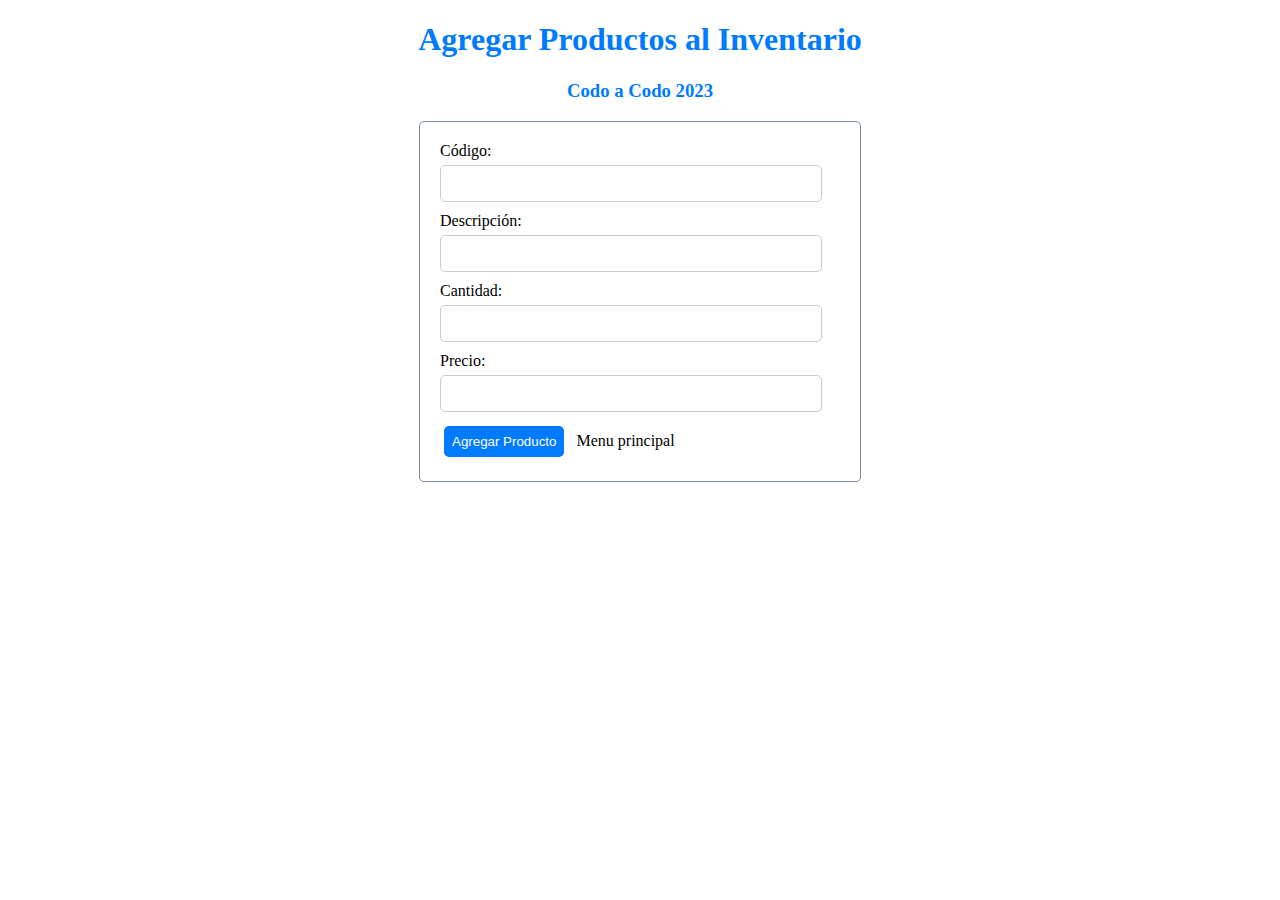
==== altas.html @ b5f4a1b1 "Probando resolver el error del backend" ====
<!DOCTYPE html>
<html lang="en">

<head>
    <meta charset="UTF-8">
    <meta http-equiv="X-UA-Compatible" content="IE=edge">
    <meta name="viewport" content="width=device-width, initial-scale=1.0">
    <title>Agregar producto</title>
    <link rel="stylesheet" href="css/estilos.css">
</head>

<body>
    <h1>Agregar Productos al Inventario</h1>
    <h3>Codo a Codo 2023</h3>
    <form id="formulario">
        <label for="codigo">Código:</label>
        <input type="text" id="codigo" name="codigo" required><br>

        <label for="descripcion">Descripción:</label>
        <input type="text" id="descripcion" name="descripcion" required><br>

        <label for="cantidad">Cantidad:</label>
        <input type="number" id="cantidad" name="cantidad" required><br>

        <label for="precio">Precio:</label>
        <input type="number" step="0.01" id="precio" name="precio" required><br>

        <button type="submit">Agregar Producto</button>
        <a href="index.html">Menu principal</a>
    </form>
    <script>
        const URL = "https://dest3.pythonanywhere.com/"
        // Capturamos el evento de envío del formulario
        document.getElementById('formulario').addEventListener('submit', function (event) {
            event.preventDefault() // Evitamos que se recargue la página

            // Obtenemos los valores del formulario
            var codigo = document.getElementById('codigo').value
            var descripcion = document.getElementById('descripcion').value
            var cantidad = document.getElementById('cantidad').value
            var precio = document.getElementById('precio').value

            // Creamos un objeto con los datos del producto
            var producto = {
                codigo: codigo,
                descripcion: descripcion,
                cantidad: cantidad,
                precio: precio
            }
            console.log(producto)
            // Realizamos la solicitud POST al servidor
            fetch(URL + 'productos', {
                method: 'POST',
                headers: {
                    'Content-Type': 'application/json'
                },
                body: JSON.stringify(producto)
            })
                .then(function (response) {
                    if (response.ok) {
                        return response.json() // Parseamos la respuesta JSON
                    } else {
                        console.log(response)
                        throw new Error('Error al agregar el producto.')
                    }
                })
                .then(function (data) {
                    alert('Producto agregado correctamente.')
                    document.getElementById('codigo').value = ""
                    document.getElementById('descripcion').value = ""
                    document.getElementById('cantidad').value = ""
                    document.getElementById('precio').value = ""
                })
                .catch(function (error) {
                    console.log('Error:', error)
                    alert('Error al agregar el producto.')
                })
        })
    </script>
</body>

</html>
---- css/estilos.css ----
/* Estilos para todo el proyecto */
body {
    background-color: #FFFFFF;
}


.contenedor-centrado {
    display: flex;
    width: 100%;
    justify-content: center;
}


p {
    font-family: 'Times New Roman', Times, serif;
    background-color: #f9f9f9;
    max-width: 400px;
    margin: 0 auto;
    padding: 20px;
}


h1,
h2,
h3,
h4,
h5,
h6 {
    text-align: center;
    color: #007bff;
}


form {
    max-width: 400px;
    margin: 0 auto;
    padding: 20px;
    background-color: white;
    border: 1px solid lightslategray;
    border-radius: 5px;
}


table {
    max-width: 90%;
    margin: 0 auto;
    padding: 20px;
    background-color: white;
    border: 1px solid lightslategray;
    border-radius: 5px;
}


label {
    display: block;
    margin-bottom: 5px;
}


input[type="text"],
input[type="number"],
textarea {
    width: 90%;
    padding: 10px;
    margin-bottom: 10px;
    border: 1px solid #cccccc;
    border-radius: 5px;
}


input[type="submit"] {
    padding: 10px;
    background-color: #007bff;
    color: #ffffff;
    border: none;
    border-radius: 5px;
    cursor: pointer;
}


input[type="submit"]:hover {
    background-color: #0056b3;
}


button {
    padding: 8px;
    margin: 4px;
    background-color: #007bff;
    color: #ffffff;
    border: none;
    border-radius: 5px;
    cursor: pointer;
}


button:hover {
    background-color: #0056b3;
}


a {
    margin: 4px;
    color: black;
    border: none;
    border-radius: 5px;
    cursor: pointer;
    text-decoration: none;
}


.nav {
    margin: 0;
    padding: 0;
    outline: none;
    border: none;
    text-decoration: none;
    box-sizing: border-box;
    font-family: exo, sans-serif;
    position: absolute;
    top: 0;
    bottom: 0;
    height: 100%;
    left: 0;
    background: #1C1C1C;
    box-shadow: 0 20px 35px rgba(0, 0, 0, 0.1);
}

.nav-style {
    position: relative;
    color: #FFFFFF;
    font-size: 0.8vw;
    display: table;
    padding: 10px;
    display: flex;
    flex-direction: row;
    align-items: center;
    justify-content: flex-start;
    gap: 24px;
    margin-left: 16px;
    margin-right: 16px;
}

.nav-style:hover {
    background: #8540f5;
}

.nav-text {
    margin-right: 16px;
}

.material-symbols-outlined {
    position: relative;
    font-size: 1.5vw;
    text-align: center;
    margin-left: 16px;
}

.logo img {
    display: flex;
    justify-content: center;
    align-items: center;
    margin-left: 34px;
}

/* * {
    border: 1px solid red;;
} */
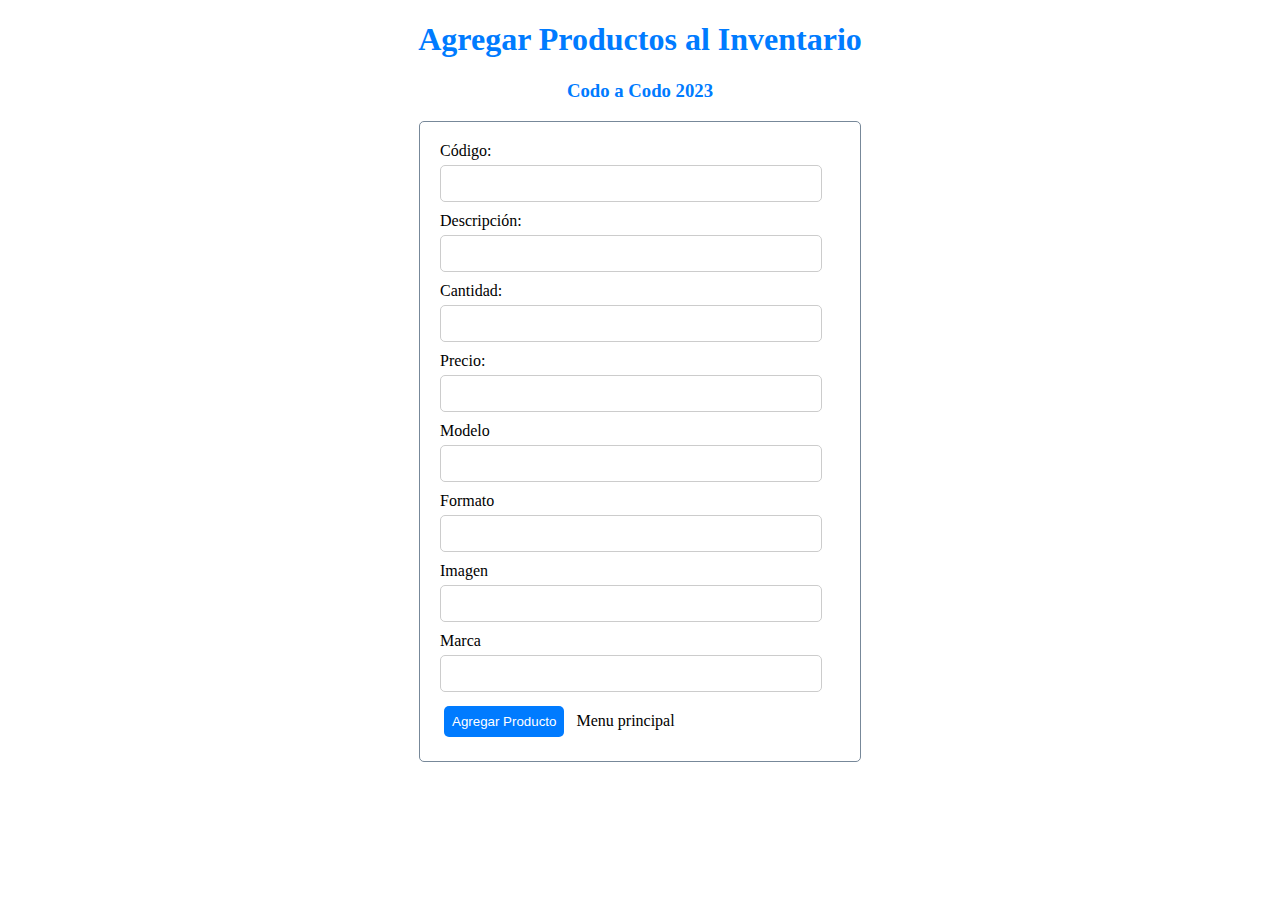
==== commit b04b83dc: "se modifico el front para mostrar todos los parametros necesarios de productos" ====
--- a/altas.html
+++ b/altas.html
@@ -24,6 +24,19 @@
 
         <label for="precio">Precio:</label>
         <input type="number" step="0.01" id="precio" name="precio" required><br>
+        
+        <label for="modelo">Modelo</label>
+        <input type="text" id="modelo" name="modelo" required><br>
+
+        <label for="formato">Formato</label>
+        <input type="text" id="formato" name="formato" required><br>
+
+        <label for="imagen">Imagen</label>
+        <input type="text" id="imagen" name="imagen" required><br>
+
+        <label for="marca">Marca</label>
+        <input type="text" name="marca" id="marca" required><br>
+
 
         <button type="submit">Agregar Producto</button>
         <a href="index.html">Menu principal</a>
@@ -39,13 +52,21 @@
             var descripcion = document.getElementById('descripcion').value
             var cantidad = document.getElementById('cantidad').value
             var precio = document.getElementById('precio').value
+            var modelo = document.getElementById('modelo').value
+            var formato = document.getElementById('formato').value
+            var imagen = document.getElementById('imagen').value
+            var marca = document.getElementById('marca').value
 
             // Creamos un objeto con los datos del producto
             var producto = {
                 codigo: codigo,
                 descripcion: descripcion,
                 cantidad: cantidad,
-                precio: precio
+                precio: precio,
+                modelo: modelo,
+                formato: formato,
+                imagen: imagen,
+                marca: marca
             }
             console.log(producto)
             // Realizamos la solicitud POST al servidor
@@ -55,12 +76,11 @@
                     'Content-Type': 'application/json'
                 },
                 body: JSON.stringify(producto)
-            })
+            }) 
                 .then(function (response) {
                     if (response.ok) {
                         return response.json() // Parseamos la respuesta JSON
                     } else {
-                        console.log(response)
                         throw new Error('Error al agregar el producto.')
                     }
                 })
@@ -70,6 +90,10 @@
                     document.getElementById('descripcion').value = ""
                     document.getElementById('cantidad').value = ""
                     document.getElementById('precio').value = ""
+                    document.getElementById('modelo').value = ""
+                    document.getElementById('formato').value = ""
+                    document.getElementById('imagen').value = ""
+                    document.getElementById('marca').value = ""
                 })
                 .catch(function (error) {
                     console.log('Error:', error)
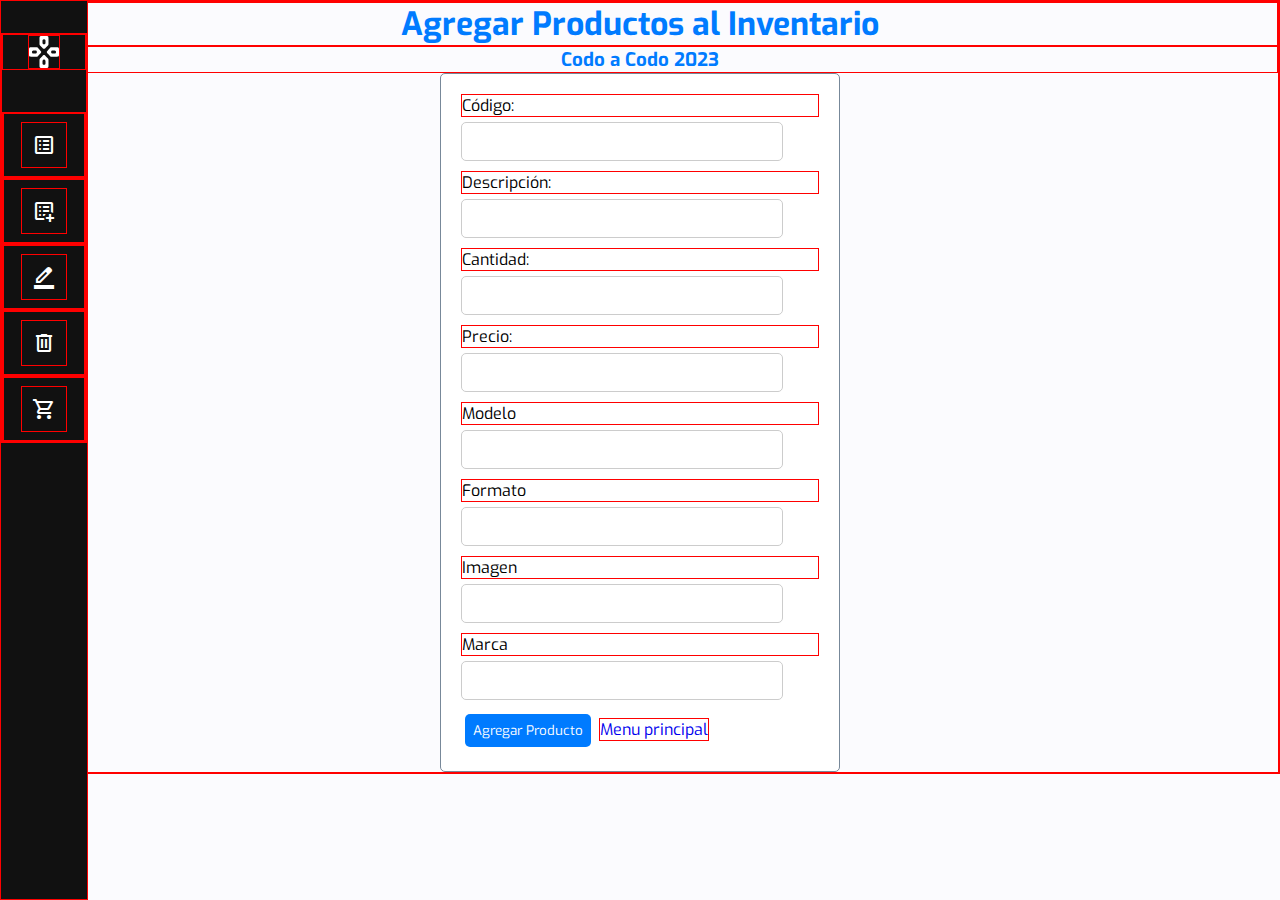
==== commit 52bd2763: "Agregue el nav" ====
--- a/altas.html
+++ b/altas.html
@@ -7,9 +7,59 @@
     <meta name="viewport" content="width=device-width, initial-scale=1.0">
     <title>Agregar producto</title>
     <link rel="stylesheet" href="css/estilos.css">
+    <link rel="stylesheet"
+        href="https://fonts.googleapis.com/css2?family=Material+Symbols+Outlined:opsz,wght,FILL,GRAD@48,400,1,0" />
+    <link rel="preconnect" href="https://fonts.googleapis.com">
+    <link rel="preconnect" href="https://fonts.gstatic.com" crossorigin>
+    <link href="https://fonts.googleapis.com/css2?family=Exo:wght@300;400;500&display=swap" rel="stylesheet">
 </head>
 
 <body>
+    <nav>
+        <ul class="nav-ul">
+            <li>
+                <img src="./img/Logo.svg" alt="Logo" class="logo">
+            </li>
+            <br>
+            <br>
+            <li>
+                <a href="./listado.html" class="nav-style">
+                    <span class="material-symbols-outlined">
+                        list_alt
+                    </span></a>
+            </li>
+
+            <li>
+                <a href="./altas.html" class="nav-style">
+                    <span class="material-symbols-outlined">
+                        list_alt_add
+                    </span></a>
+            </li>
+
+            <li>
+                <a href="./modificaciones.html" class="nav-style">
+                    <span class="material-symbols-outlined">
+                        border_color
+                    </span></a>
+            </li>
+
+            <li>
+                <a href="./listadoEliminar.html" class="nav-style">
+                    <span class="material-symbols-outlined">
+                        delete
+                    </span></a>
+            </li>
+
+            <li>
+                <a href="./carrito1.html" class="nav-style">
+                    <span class="material-symbols-outlined">
+                        shopping_cart
+                    </span></a>
+            </li>
+
+        </ul>
+    </nav>
+
     <h1>Agregar Productos al Inventario</h1>
     <h3>Codo a Codo 2023</h3>
     <form id="formulario">
@@ -24,7 +74,7 @@
 
         <label for="precio">Precio:</label>
         <input type="number" step="0.01" id="precio" name="precio" required><br>
-        
+
         <label for="modelo">Modelo</label>
         <input type="text" id="modelo" name="modelo" required><br>
 
@@ -76,11 +126,12 @@
                     'Content-Type': 'application/json'
                 },
                 body: JSON.stringify(producto)
-            }) 
+            })
                 .then(function (response) {
                     if (response.ok) {
                         return response.json() // Parseamos la respuesta JSON
                     } else {
+                        console.log(response)
                         throw new Error('Error al agregar el producto.')
                     }
                 })
@@ -103,4 +154,4 @@
     </script>
 </body>
 
-</html>
+</html>--- a/css/estilos.css
+++ b/css/estilos.css
@@ -1,6 +1,21 @@
 /* Estilos para todo el proyecto */
+
+* {
+    margin: 0;
+    padding: 0;
+    outline: none;
+    border: none;
+    text-decoration: none;
+    box-sizing: border-box;
+    font-family: 'Exo', sans-serif;
+}
+
+* {
+    border: 1px solid red;
+}
+
 body {
-    background-color: #FFFFFF;
+    background-color: #FBFBFE;
 }
 
 
@@ -99,70 +114,45 @@
 }
 
 
-a {
-    margin: 4px;
-    color: black;
-    border: none;
-    border-radius: 5px;
-    cursor: pointer;
-    text-decoration: none;
-}
-
-
-.nav {
-    margin: 0;
-    padding: 0;
-    outline: none;
-    border: none;
-    text-decoration: none;
-    box-sizing: border-box;
-    font-family: exo, sans-serif;
+nav {
     position: absolute;
     top: 0;
     bottom: 0;
     height: 100%;
     left: 0;
-    background: #1C1C1C;
-    box-shadow: 0 20px 35px rgba(0, 0, 0, 0.1);
+    background-color: #111111;
+    width: 88px;
+
+}
+
+.logo {
+    display: block;
+    margin: auto;
 }
 
 .nav-style {
     position: relative;
-    color: #FFFFFF;
-    font-size: 0.8vw;
+    color: #ffffff;
     display: table;
-    padding: 10px;
+    padding: 8px;
     display: flex;
-    flex-direction: row;
+    justify-content: center;
     align-items: center;
-    justify-content: flex-start;
-    gap: 24px;
-    margin-left: 16px;
-    margin-right: 16px;
 }
 
-.nav-style:hover {
-    background: #8540f5;
-}
-
-.nav-text {
-    margin-right: 16px;
+.material-symbols-outlined:hover{
+    background-color: #323136;
+    padding: 10px;
+    border-radius: 8px;
+    
 }
 
 .material-symbols-outlined {
     position: relative;
-    font-size: 1.5vw;
-    text-align: center;
-    margin-left: 16px;
+    padding: 10px;
+} 
+
+.nav-ul{
+    margin-top: 32px;
 }
 
-.logo img {
-    display: flex;
-    justify-content: center;
-    align-items: center;
-    margin-left: 34px;
-}
-
-/* * {
-    border: 1px solid red;;
-} */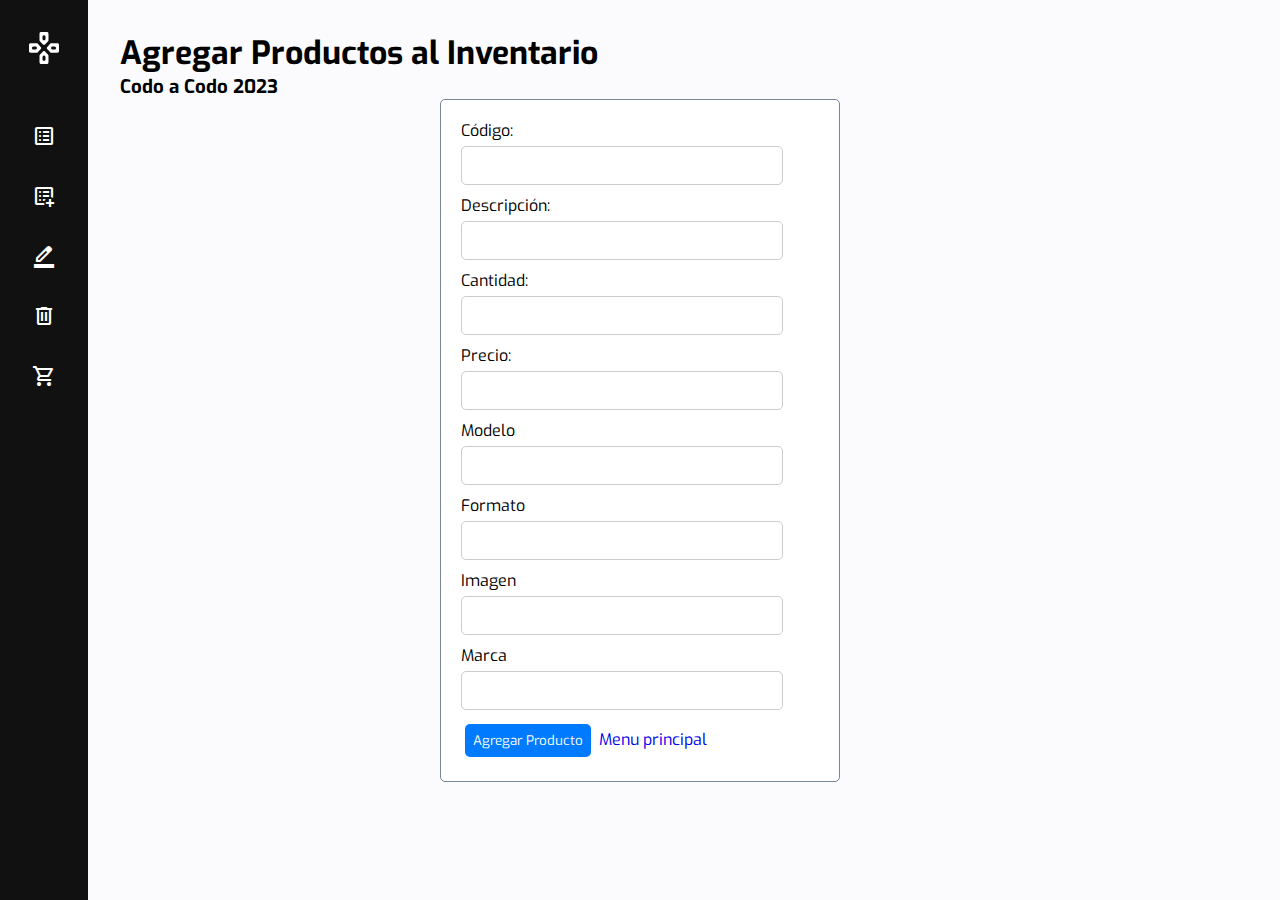
==== commit f1798566: "se corrigio error de referencia con index.html" ====
--- a/altas.html
+++ b/altas.html
@@ -23,7 +23,7 @@
             <br>
             <br>
             <li>
-                <a href="./listado.html" class="nav-style">
+                <a href="./index.html" class="nav-style">
                     <span class="material-symbols-outlined">
                         list_alt
                     </span></a>
--- a/css/estilos.css
+++ b/css/estilos.css
@@ -10,9 +10,9 @@
     font-family: 'Exo', sans-serif;
 }
 
-* {
+/* * {
     border: 1px solid red;
-}
+} */
 
 body {
     background-color: #FBFBFE;
@@ -35,14 +35,17 @@
 }
 
 
-h1,
-h2,
-h3,
-h4,
-h5,
-h6 {
-    text-align: center;
-    color: #007bff;
+h1 {
+    text-align: left;
+    margin-left: 120px;
+    margin-top: 32px;
+    font-family:'Exo' 500;
+}
+
+h3 {
+    text-align: left;
+    margin-left: 120px;
+    font-family:'Exo' 300;
 }
 
 
@@ -57,14 +60,53 @@
 
 
 table {
-    max-width: 90%;
-    margin: 0 auto;
+    margin-left: 120px;
+    margin-right: 40px;
     padding: 20px;
     background-color: white;
-    border: 1px solid lightslategray;
-    border-radius: 5px;
+    border: 1px solid lightgray;
+    border-radius: 8px;
 }
 
+.th-codigo{
+    width: 160px;
+    text-align: left;
+}
+
+.th-imagen{
+    width: auto;
+    text-align: left;
+}
+
+.th-marca{
+    width: 160px;
+    text-align: left;
+}
+
+.th-descripcion{
+    width: 160px;
+    text-align: left;
+}
+
+.th-modelo{
+    width: 160px;
+    text-align: left;
+}
+
+.th-formato{
+    width: 160px;
+    text-align: left;
+}
+
+.th-cantidad{
+    width: 160px;
+    text-align: left;
+}
+
+.th-precio{
+    width: 160px;
+    text-align: left;
+}
 
 label {
     display: block;
@@ -140,19 +182,18 @@
     align-items: center;
 }
 
-.material-symbols-outlined:hover{
+.material-symbols-outlined:hover {
     background-color: #323136;
     padding: 10px;
     border-radius: 8px;
-    
+
 }
 
 .material-symbols-outlined {
     position: relative;
     padding: 10px;
-} 
-
-.nav-ul{
-    margin-top: 32px;
 }
 
+.nav-ul {
+    margin-top: 32px;
+}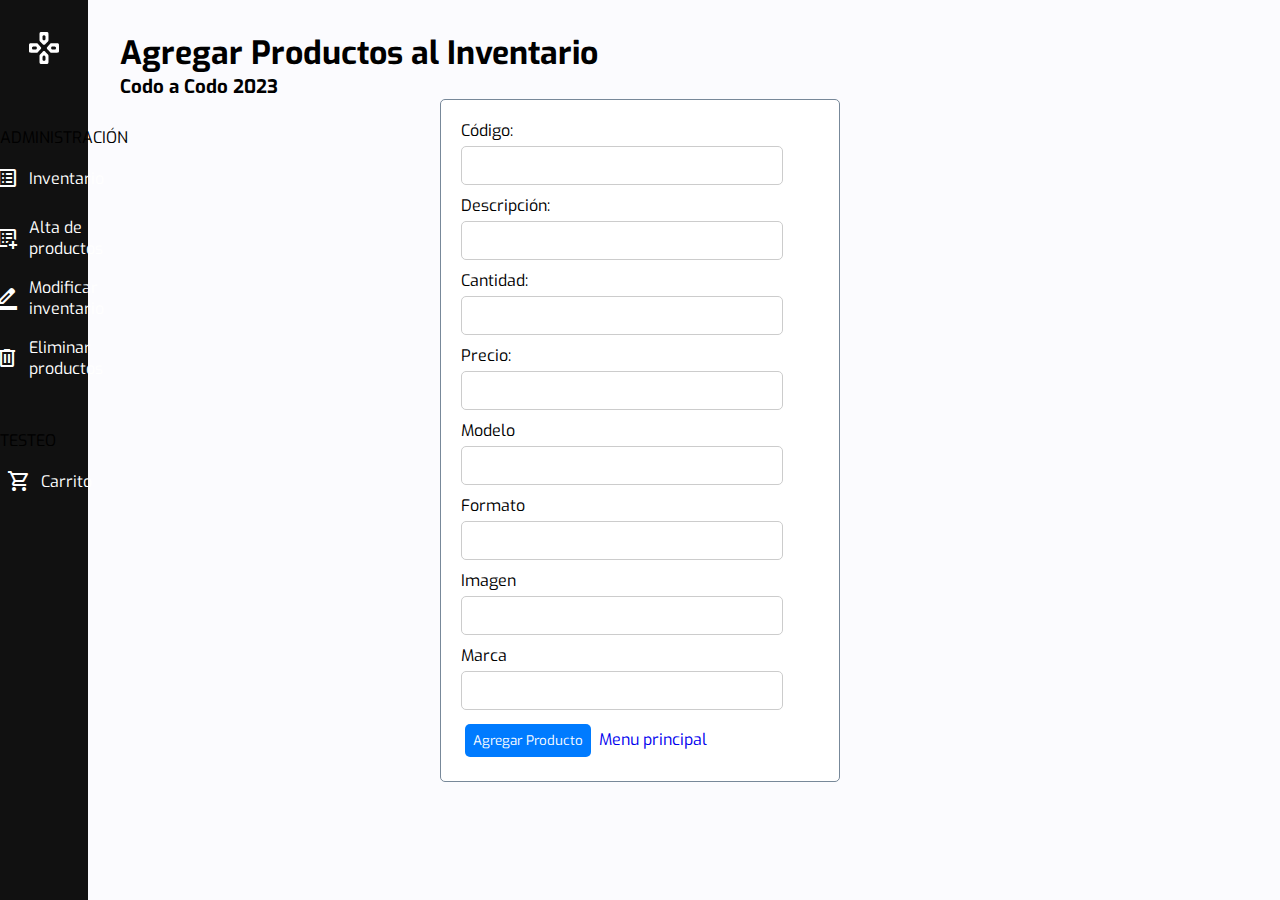
==== commit 8c9d030e: "Actualizacion del nav" ====
--- a/altas.html
+++ b/altas.html
@@ -22,39 +22,48 @@
             </li>
             <br>
             <br>
-            <li>
-                <a href="./index.html" class="nav-style">
-                    <span class="material-symbols-outlined">
-                        list_alt
-                    </span></a>
-            </li>
+            <br>
+            
+                <span class="nav-text-style">ADMINISTRACIÓN</span>
+                <li>
+                    <a href="./index.html" class="nav-style">
+                        <span class="material-symbols-outlined">
+                            list_alt
+                        </span>
+                        <span>Inventario</span></a>
+                </li>
 
-            <li>
-                <a href="./altas.html" class="nav-style">
-                    <span class="material-symbols-outlined">
-                        list_alt_add
-                    </span></a>
-            </li>
+                <li>
+                    <a href="./altas.html" class="nav-style">
+                        <span class="material-symbols-outlined">
+                            list_alt_add
+                        </span>
+                        <span>Alta de productos</span></a>
+                </li>
 
-            <li>
-                <a href="./modificaciones.html" class="nav-style">
-                    <span class="material-symbols-outlined">
-                        border_color
-                    </span></a>
-            </li>
+                <li>
+                    <a href="./modificaciones.html" class="nav-style">
+                        <span class="material-symbols-outlined">
+                            border_color
+                        </span>
+                        <span>Modificar inventario</span></a>
+                </li>
 
-            <li>
-                <a href="./listadoEliminar.html" class="nav-style">
-                    <span class="material-symbols-outlined">
-                        delete
-                    </span></a>
-            </li>
-
+                <li>
+                    <a href="./listadoEliminar.html" class="nav-style">
+                        <span class="material-symbols-outlined">
+                            delete
+                        </span>
+                        <span>Eliminar productos</span></a>
+                </li>
+            <br><br>
+            <span class="nav-text-style">TESTEO</span>
             <li>
                 <a href="./carrito1.html" class="nav-style">
                     <span class="material-symbols-outlined">
                         shopping_cart
-                    </span></a>
+                    </span>
+                    <span>Carrito</span></a>
             </li>
 
         </ul>
--- a/css/estilos.css
+++ b/css/estilos.css
@@ -196,4 +196,8 @@
 
 .nav-ul {
     margin-top: 32px;
+}
+
+.producto-imagen {
+    width: 200px;
 }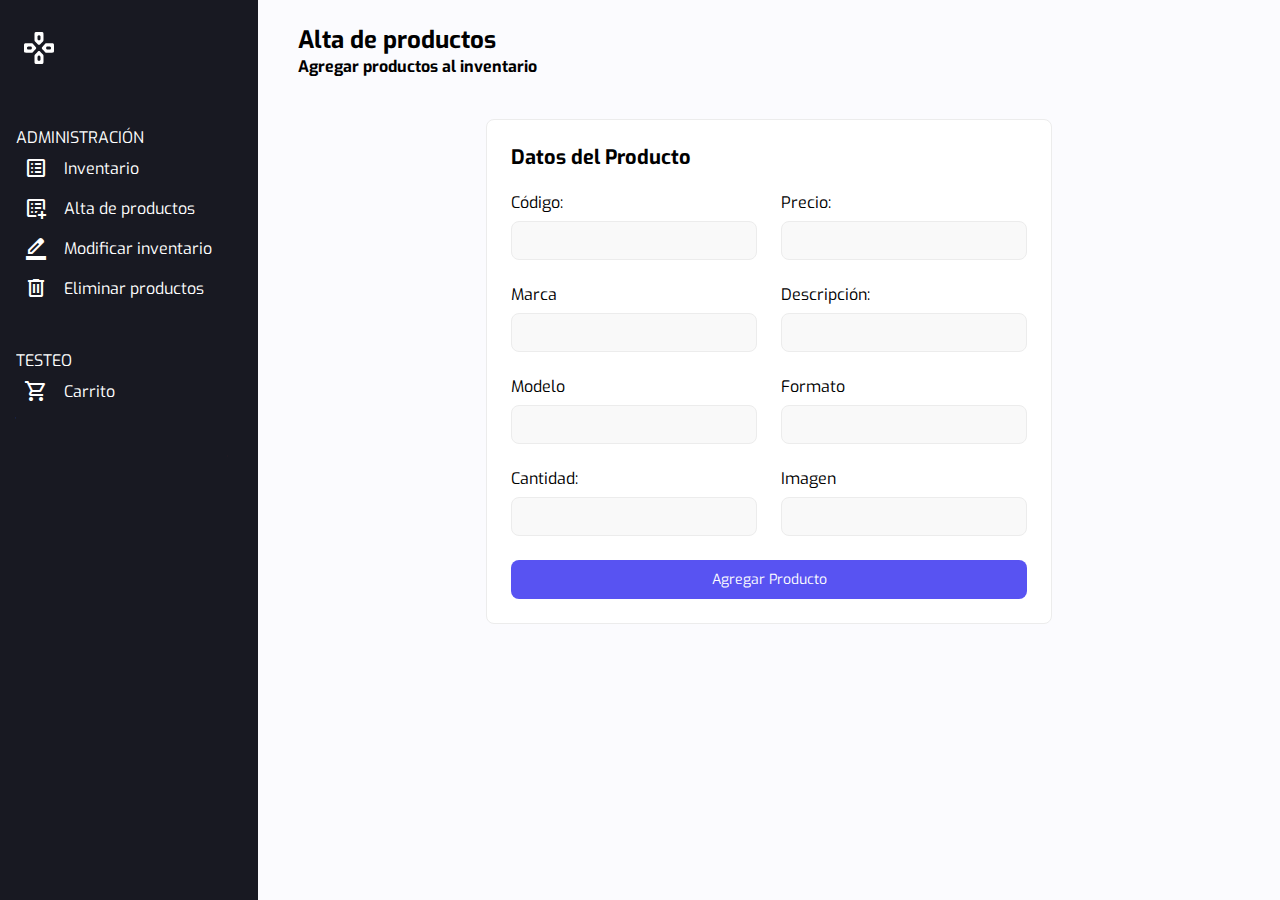
==== commit ca149dff: "Actualizacion formularios" ====
--- a/altas.html
+++ b/altas.html
@@ -23,39 +23,39 @@
             <br>
             <br>
             <br>
-            
-                <span class="nav-text-style">ADMINISTRACIÓN</span>
-                <li>
-                    <a href="./index.html" class="nav-style">
-                        <span class="material-symbols-outlined">
-                            list_alt
-                        </span>
-                        <span>Inventario</span></a>
-                </li>
 
-                <li>
-                    <a href="./altas.html" class="nav-style">
-                        <span class="material-symbols-outlined">
-                            list_alt_add
-                        </span>
-                        <span>Alta de productos</span></a>
-                </li>
+            <span class="nav-text-style">ADMINISTRACIÓN</span>
+            <li>
+                <a href="./index.html" class="nav-style">
+                    <span class="material-symbols-outlined">
+                        list_alt
+                    </span>
+                    <span>Inventario</span></a>
+            </li>
 
-                <li>
-                    <a href="./modificaciones.html" class="nav-style">
-                        <span class="material-symbols-outlined">
-                            border_color
-                        </span>
-                        <span>Modificar inventario</span></a>
-                </li>
+            <li>
+                <a href="./altas.html" class="nav-style">
+                    <span class="material-symbols-outlined">
+                        list_alt_add
+                    </span>
+                    <span>Alta de productos</span></a>
+            </li>
 
-                <li>
-                    <a href="./listadoEliminar.html" class="nav-style">
-                        <span class="material-symbols-outlined">
-                            delete
-                        </span>
-                        <span>Eliminar productos</span></a>
-                </li>
+            <li>
+                <a href="./modificaciones.html" class="nav-style">
+                    <span class="material-symbols-outlined">
+                        border_color
+                    </span>
+                    <span>Modificar inventario</span></a>
+            </li>
+
+            <li>
+                <a href="./listadoEliminar.html" class="nav-style">
+                    <span class="material-symbols-outlined">
+                        delete
+                    </span>
+                    <span>Eliminar productos</span></a>
+            </li>
             <br><br>
             <span class="nav-text-style">TESTEO</span>
             <li>
@@ -69,36 +69,61 @@
         </ul>
     </nav>
 
-    <h1>Agregar Productos al Inventario</h1>
-    <h3>Codo a Codo 2023</h3>
+    <h1>Alta de productos</h1>
+    <h3>Agregar productos al inventario</h3>
+    <br>
+    <br>
     <form id="formulario">
-        <label for="codigo">Código:</label>
-        <input type="text" id="codigo" name="codigo" required><br>
+        <h2>Datos del Producto</h2>
+        <br>
 
-        <label for="descripcion">Descripción:</label>
-        <input type="text" id="descripcion" name="descripcion" required><br>
+        <div class="div-form">
 
-        <label for="cantidad">Cantidad:</label>
-        <input type="number" id="cantidad" name="cantidad" required><br>
+            <div>
+                <label for="codigo">Código:</label>
+                <input type="text" id="codigo" name="codigo" required><br>
+            </div>
+            <div>
+                <label for="precio">Precio:</label>
+                <input type="number" step="0.01" id="precio" name="precio" required><br>
+            </div>
+        </div>
+        <div class="div-form">
 
-        <label for="precio">Precio:</label>
-        <input type="number" step="0.01" id="precio" name="precio" required><br>
+            <div>
+                <label for="marca">Marca</label>
+                <input type="text" name="marca" id="marca" required><br>
+            </div>
+            <div>
+                <label for="descripcion">Descripción:</label>
+                <input type="text" id="descripcion" name="descripcion" required><br>
+            </div>
+        </div>
+        <div class="div-form">
+            <div>
+                <label for="modelo">Modelo</label>
+                <input type="text" id="modelo" name="modelo" required><br>
+            </div>
+            <div>
+                <label for="formato">Formato</label>
+                <input type="text" id="formato" name="formato" required><br>
+            </div>
+        </div>
 
-        <label for="modelo">Modelo</label>
-        <input type="text" id="modelo" name="modelo" required><br>
-
-        <label for="formato">Formato</label>
-        <input type="text" id="formato" name="formato" required><br>
-
-        <label for="imagen">Imagen</label>
-        <input type="text" id="imagen" name="imagen" required><br>
-
-        <label for="marca">Marca</label>
-        <input type="text" name="marca" id="marca" required><br>
+        <div class="div-form">
+            <div>
+            <label for="cantidad">Cantidad:</label>
+            <input type="number" id="cantidad" name="cantidad" required><br>
+            </div>
+            <div>
+            <label for="imagen">Imagen</label>
+            <input type="text" id="imagen" name="imagen" required><br>
+            </div>
+        </div>
 
 
         <button type="submit">Agregar Producto</button>
-        <a href="index.html">Menu principal</a>
+
     </form>
     <script>
         const URL = "https://dest3.pythonanywhere.com/"
--- a/css/estilos.css
+++ b/css/estilos.css
@@ -16,6 +16,9 @@
 
 body {
     background-color: #FBFBFE;
+    margin-left: 298px;
+    margin-top: 24px;
+    margin-right: 40px;
 }
 
 
@@ -26,102 +29,81 @@
 }
 
 
-p {
-    font-family: 'Times New Roman', Times, serif;
-    background-color: #f9f9f9;
-    max-width: 400px;
+h1 {
+    text-align: left;
+    font-family: 'Exo' 500;
+    font-size: 24px;
+}
+
+h2{
+    text-align: left;
+    font-family: 'Exo' 500;
+    font-size: 20px;
+}
+
+h3 {
+    text-align: left;
+    font-family: 'Exo' 300;
+    font-size: 16px;
+}
+
+
+form {
+    max-width: 60%;
     margin: 0 auto;
-    padding: 20px;
-}
-
-
-h1 {
-    text-align: left;
-    margin-left: 120px;
-    margin-top: 32px;
-    font-family:'Exo' 500;
-}
-
-h3 {
-    text-align: left;
-    margin-left: 120px;
-    font-family:'Exo' 300;
-}
-
-
-form {
-    max-width: 400px;
-    margin: 0 auto;
-    padding: 20px;
+    padding: 24px;
     background-color: white;
-    border: 1px solid lightslategray;
-    border-radius: 5px;
+    border: 1px solid #ECECEC;
+    border-radius: 8px;
 }
 
 
 table {
-    margin-left: 120px;
-    margin-right: 40px;
-    padding: 20px;
+    width: 100%;
+    padding-left: 24px;
+    padding-right: 24px;
+    font-size: 16px;
+    border-radius: 8px;
     background-color: white;
     border: 1px solid lightgray;
-    border-radius: 8px;
-}
-
-.th-codigo{
-    width: 160px;
-    text-align: left;
-}
-
-.th-imagen{
-    width: auto;
-    text-align: left;
-}
-
-.th-marca{
-    width: 160px;
-    text-align: left;
-}
-
-.th-descripcion{
-    width: 160px;
-    text-align: left;
-}
-
-.th-modelo{
-    width: 160px;
-    text-align: left;
-}
-
-.th-formato{
-    width: 160px;
-    text-align: left;
-}
-
-.th-cantidad{
-    width: 160px;
-    text-align: left;
-}
-
-.th-precio{
-    width: 160px;
-    text-align: left;
-}
-
-label {
-    display: block;
-    margin-bottom: 5px;
+}
+
+
+td {
+    border-bottom: 1px solid #ECECEC;
+    padding-left: 24px;
+    padding-right: 24px;
+}
+
+th {
+    text-align: left;
+    padding: 24px;
+    border-bottom: 1px solid #ECECEC;
+}
+
+td.td-imagen {
+    width: 308px;
+}
+
+.th-codigo {
+    width: 0%;
+}
+
+.producto-imagen {
+    width: 260px;
+    height: 140px;
+    object-fit: cover;
 }
 
 
 input[type="text"],
 input[type="number"],
 textarea {
-    width: 90%;
-    padding: 10px;
-    margin-bottom: 10px;
-    border: 1px solid #cccccc;
-    border-radius: 5px;
+    padding: 10px;
+    border: 1px solid #ECECEC;
+    border-radius: 8px;
+    background-color: #F9F9F9;
+    width: 100%;
 }
 
 
@@ -132,8 +114,18 @@
     border: none;
     border-radius: 5px;
     cursor: pointer;
-}
-
+    width: 100%;
+
+}
+
+label {
+    margin-bottom: 8px;
+    display: flex;
+}
+
+div{
+    width: 100%;
+}
 
 input[type="submit"]:hover {
     background-color: #0056b3;
@@ -141,19 +133,49 @@
 
 
 button {
-    padding: 8px;
-    margin: 4px;
-    background-color: #007bff;
+    padding: 10px;
+    background-color: #5853F2;
     color: #ffffff;
     border: none;
-    border-radius: 5px;
+    border-radius: 8px;
     cursor: pointer;
-}
-
+    width: 100%;
+    font-size: 14px;
+    font-family: 'Exo' 500;
+}
+
+
+.cancelar-button{
+    padding: 10px;
+    color: #5853F2;
+    border: 2px solid #5853F2;
+    border-radius: 8px;
+    cursor: pointer;
+    width: 100%;
+    font-size: 14px;
+    font-family: 'Exo' 500;
+    display: flex;
+    justify-content: center;
+}
+
+.cancelar-button:hover{
+    border: 2px solid #4743DB;
+    display: flex;
+    justify-content: center;
+}
 
 button:hover {
-    background-color: #0056b3;
-}
+    background-color: #4743DB;
+}
+
+.div-form {
+    display: flex ;
+    flex-direction: row;
+    gap: 24px;
+    margin-bottom: 24px;
+    width: 100%;
+}
+
 
 
 nav {
@@ -162,42 +184,59 @@
     bottom: 0;
     height: 100%;
     left: 0;
-    background-color: #111111;
-    width: 88px;
-
+    background-color: #181922;
+    width: 258px;
+    position: fixed;
 }
 
 .logo {
     display: block;
     margin: auto;
-}
-
-.nav-style {
-    position: relative;
+    margin-left: 24px;
+}
+
+.div-nav {
+    margin-bottom: 48px;
+}
+
+.nav-style{
     color: #ffffff;
     display: table;
+    margin-left: 16px;
+    margin-right: 16px;
     padding: 8px;
-    display: flex;
-    justify-content: center;
-    align-items: center;
-}
-
-.material-symbols-outlined:hover {
+    justify-content: center;
+}
+
+.nav-text-style {
+    color: #ffffff;
+    margin-left: 16px;
+}
+
+.nav-style:hover {
     background-color: #323136;
-    padding: 10px;
-    border-radius: 8px;
-
+    margin-left: 16px;
+    margin-right: 16px;
+    border-radius: 8px;
+    width: 224px;
 }
 
 .material-symbols-outlined {
-    position: relative;
-    padding: 10px;
-}
+    margin-right: 16px;
+   
+}
+
 
 .nav-ul {
     margin-top: 32px;
 }
 
-.producto-imagen {
-    width: 200px;
-}+.nav-ul>li>a {
+    display: flex;
+    flex-direction: row;
+    align-items: center;
+    justify-content: flex-start;
+    flex-wrap: wrap;
+}
+
+/* * { border: 1px solid red ;} */